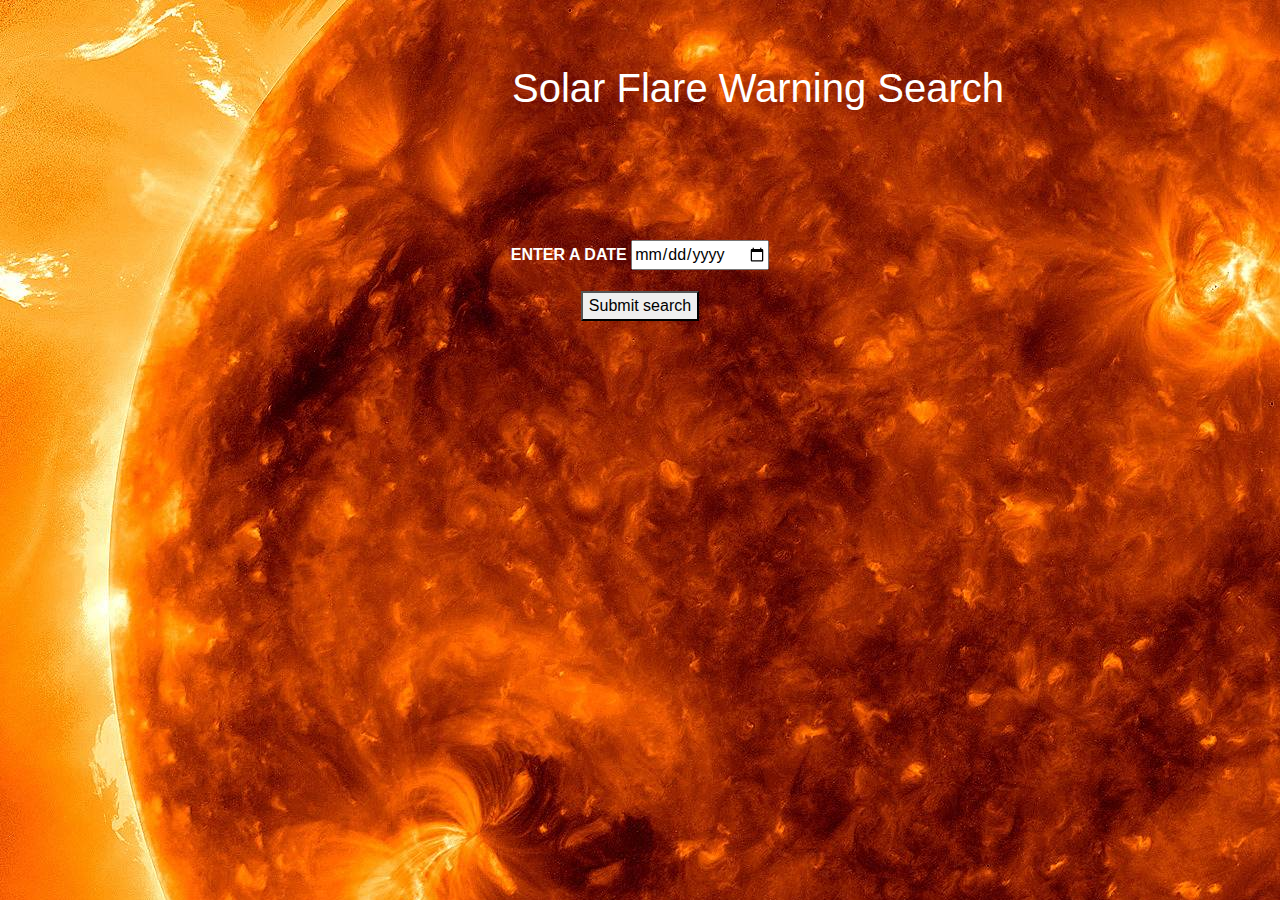
==== public/index.html @ 32acb83e "update to API" ====
<!DOCTYPE html>
<html lang="en">
<head>
    <meta charset="UTF-8">
    <meta http-equiv="X-UA-Compatible" content="ie=edge">
    <!--link to add bootstrap-->
    <link rel="stylesheet" href="https://stackpath.bootstrapcdn.com/bootstrap/4.4.1/css/bootstrap.min.css" integrity="sha384-Vkoo8x4CGsO3+Hhxv8T/Q5PaXtkKtu6ug5TOeNV6gBiFeWPGFN9MuhOf23Q9Ifjh" crossorigin="anonymous">
    <meta name="viewport" content="width=device-width, initial-scale=1, shrink-to-fit=no">
    <!--css link-->
    <link rel="stylesheet" href="api.css">
    <title>Solar Flares</title>
</head>
<body>
    
    <h1>Solar Flare Warning Search</h1>



        <form>
                <div class="form-group">
                <label for="formGroupExampleInput"><b>ENTER A DATE </b></label>
                <input type="date" id="start-date" class="start-date" pattern="[0-9]{8}">
                </div>
                
         
        <p>
                <button class="submit">Submit search</button>
            </p>
    </form>    


    <br>   

<div class="results">
    <section></section>

            </div>
     <!--javascript file link-->       
     <script type="text/javascript" src="api.js"></script>       
    <!--bootstrap links-->
    <script src="https://code.jquery.com/jquery-3.4.1.slim.min.js" integrity="sha384-J6qa4849blE2+poT4WnyKhv5vZF5SrPo0iEjwBvKU7imGFAV0wwj1yYfoRSJoZ+n" crossorigin="anonymous"></script>
    <script src="https://cdn.jsdelivr.net/npm/popper.js@1.16.0/dist/umd/popper.min.js" integrity="sha384-Q6E9RHvbIyZFJoft+2mJbHaEWldlvI9IOYy5n3zV9zzTtmI3UksdQRVvoxMfooAo" crossorigin="anonymous"></script>
    <script src="https://stackpath.bootstrapcdn.com/bootstrap/4.4.1/js/bootstrap.min.js" integrity="sha384-wfSDF2E50Y2D1uUdj0O3uMBJnjuUD4Ih7YwaYd1iqfktj0Uod8GCExl3Og8ifwB6" crossorigin="anonymous"></script>  
</body>
</html>
---- public/api.css ----
body {
    background: url(assets/background1.jpg);
    color: white;
}

.center{
    display: flex;
    justify-content: center;
    align-items: center;
    flex-direction: row;

}

h1{
    margin-left: 40%;
    margin-top: 5%;
}

form{
    display:flex;
    justify-content: center;
    align-items: center;
    flex-direction: column;
    margin-top: 10%;
    
}



.results{
    width:100%;
    margin-left: 35%;
}
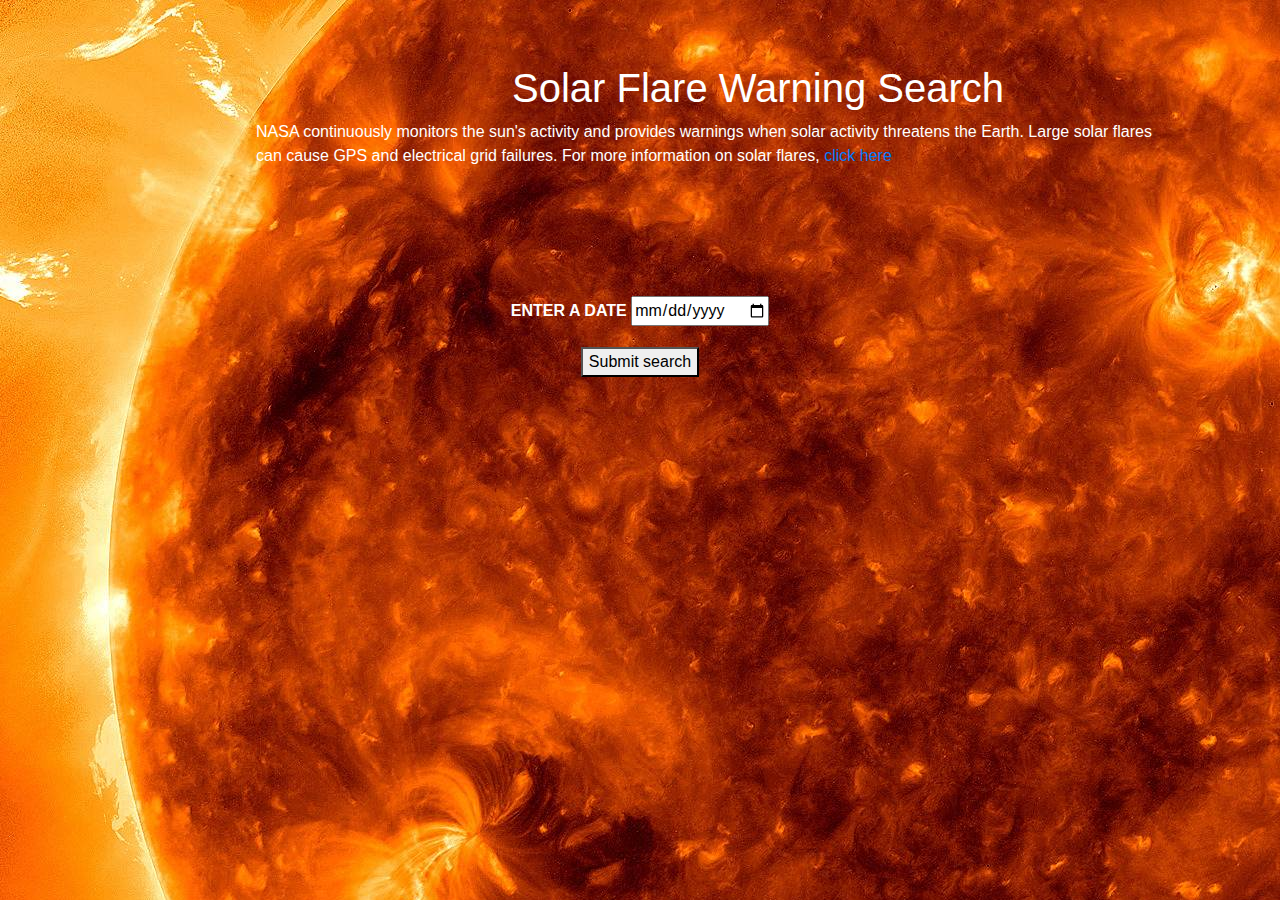
==== commit 71eaf4ad: "added url and description" ====
--- a/public/index.html
+++ b/public/index.html
@@ -13,7 +13,10 @@
 <body>
     
     <h1>Solar Flare Warning Search</h1>
-
+    <div class = "textBox">
+    <p>NASA continuously monitors the sun's activity and provides warnings when solar activity threatens the Earth.  Large solar flares can cause GPS and electrical grid failures.  For more information on solar flares,
+<a href="https://youtu.be/nmDZhQAIeXM"> click here</a></p>
+    </div>
 
 
         <form>
--- a/public/api.css
+++ b/public/api.css
@@ -25,9 +25,18 @@
     
 }
 
+.textBox {
+    display:center;
+   
+    align-items: center;
+    margin-right: 10%;
+    margin-left: 20%
+}
+
 
 
 .results{
     width:100%;
     margin-left: 35%;
+
 }